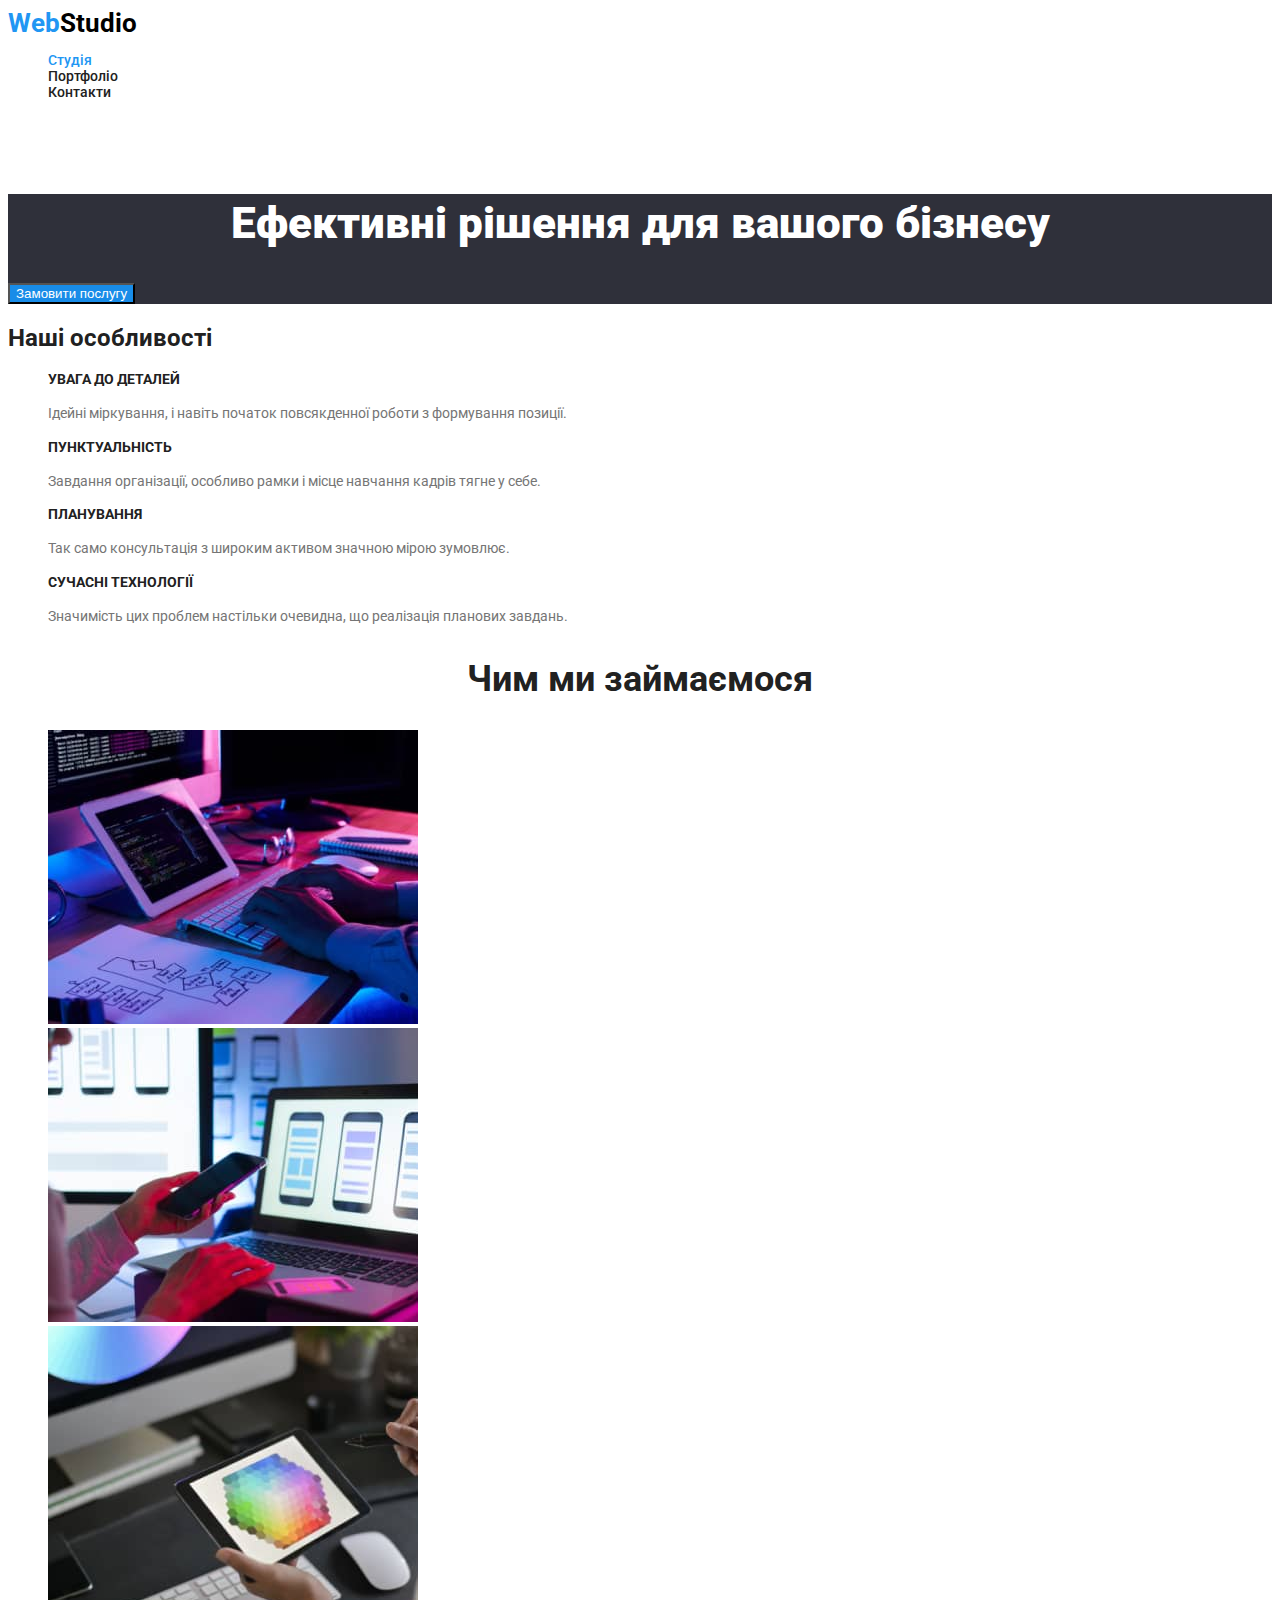
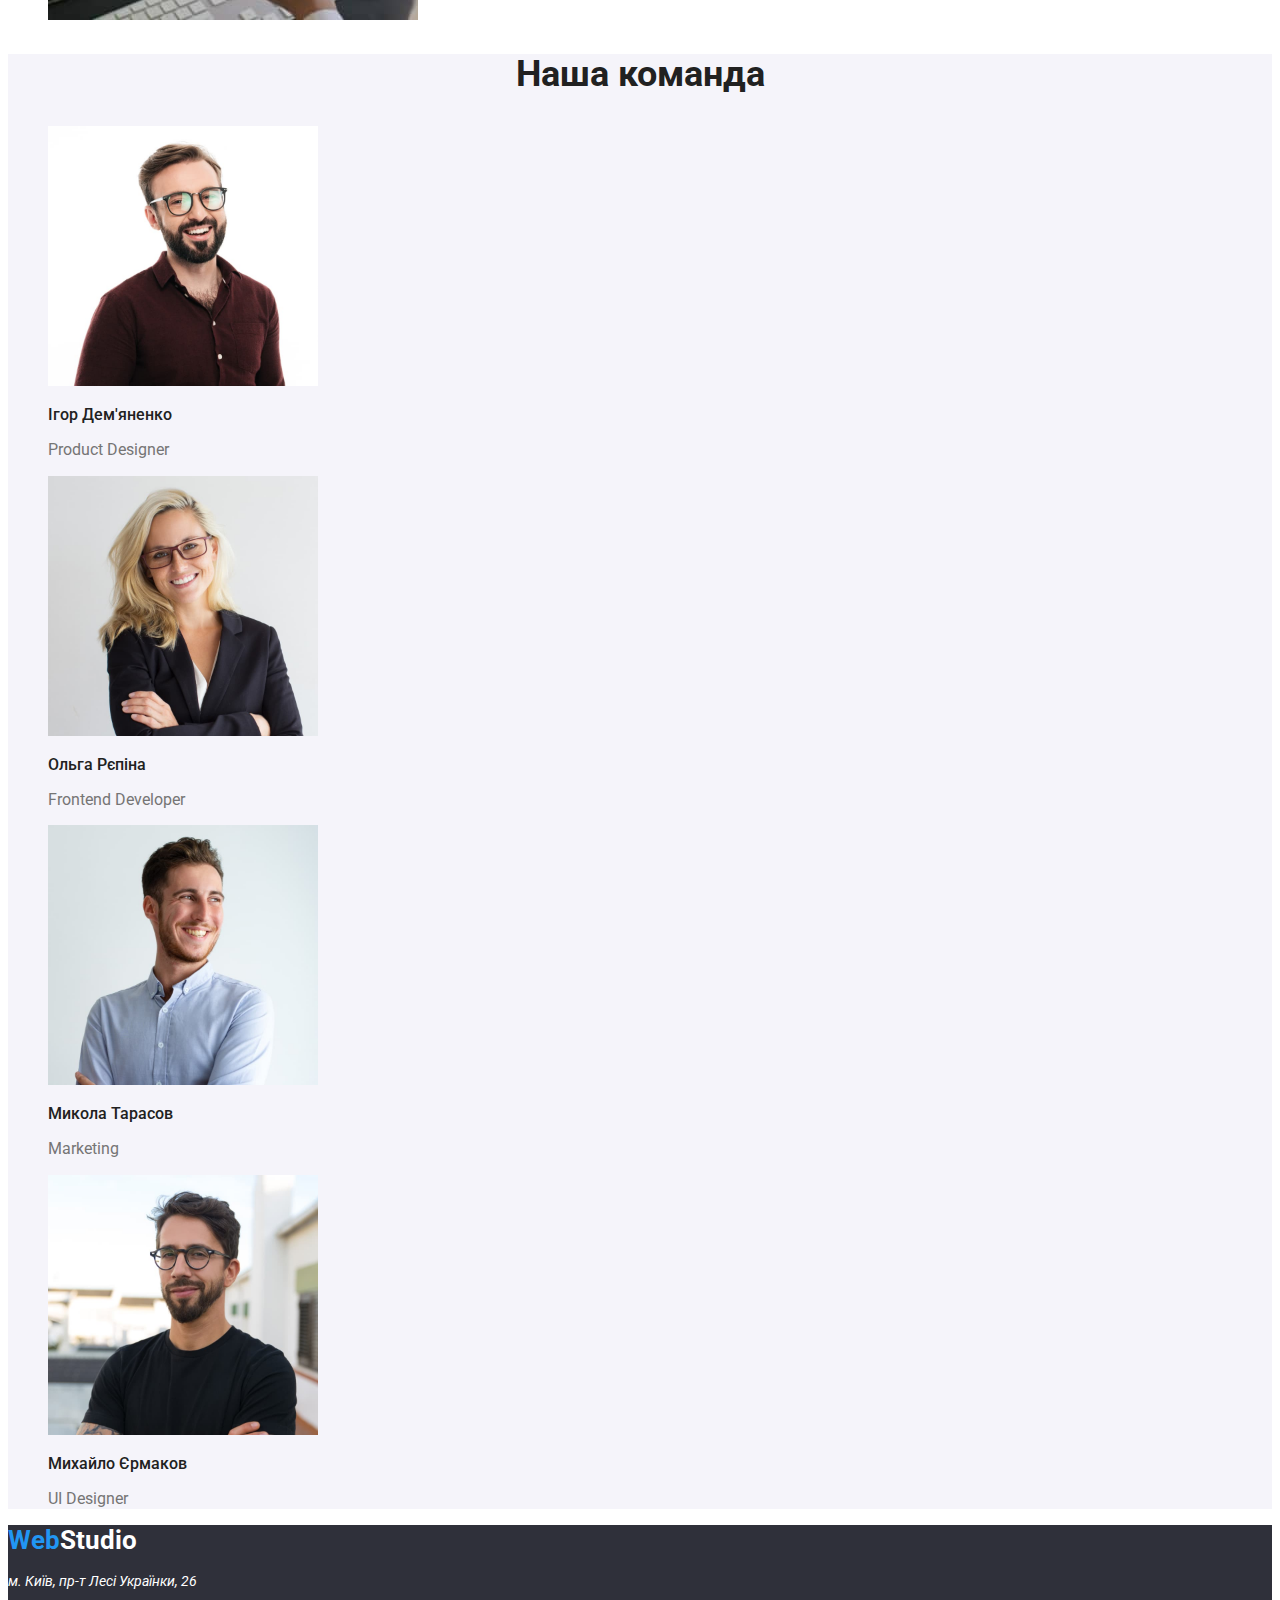
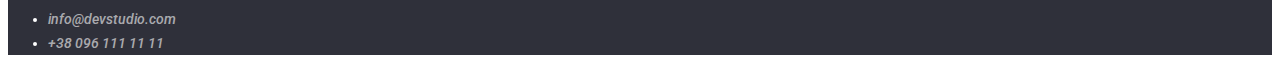
==== index.html @ 1ce07286 "update" ====
<!DOCTYPE html>
<html lang="uk">
  <head>
    <meta charset="UTF-8" />
    <meta http-equiv="X-UA-Compatible" content="IE=edge" />
    <meta name="viewport" content="width=device-width, initial-scale=1.0" />
    <title>WebStudio</title>
    <link rel="preconnect" href="https://fonts.googleapis.com" />
    <link rel="preconnect" href="https://fonts.gstatic.com" crossorigin />
    <link
      href="https://fonts.googleapis.com/css2?family=Raleway:wght@700&family=Roboto:wght@400;500;700;900&display=swap"
      rel="stylesheet"
    />
    <link rel="stylesheet" href="css/styles.css" />
  </head>
  <body>
    <!-- Шапка сайта -->
    <header class="page-header">
      <a class="site-name-head" href="./index.html"
        ><span class="color-name-site">Web</span>Studio
      </a>

      <nav>
        <ul class="list-nav">
          <li><a class="link-nav current" href="./index.html">Студія</a></li>
          <li><a class="link-nav" href="./portfolio.html">Портфоліо</a></li>
          <li><a class="link-nav" href="#">Контакти</a></li>
        </ul>
      </nav>

      <ul class="list-cont">
        <li><a class="link-cont-mail" href="mailto:info@devstudio.com">info@devstudio.com</a></li>
        <li><a class="link-cont-tel" href="tel:+380961111111">+38 096 111 11 11</a></li>
      </ul>
    </header>

    <!-- Уникальный контент страницы -->
    <main>
      <!-- Герой -->
      <section class="hero-section">
        <h1 class="hero-title">Ефективні рішення для вашого бізнесу</h1>
        <button class="hero-btn" type="button">Замовити послугу</button>
      </section>

      <!-- Особености -->
      <section class="features-section">
        <h2>Наші особливості</h2>

        <ul class="features-list">
          <li>
            <h3 class="features-title">УВАГА ДО ДЕТАЛЕЙ</h3>
            <p class="features-lead">
              Ідейні міркування, і навіть початок повсякденної роботи з формування позиції.
            </p>
          </li>
          <li>
            <h3 class="features-title">ПУНКТУАЛЬНІСТЬ</h3>
            <p class="features-lead">
              Завдання організації, особливо рамки і місце навчання кадрів тягне у себе.
            </p>
          </li>
          <li>
            <h3 class="features-title">ПЛАНУВАННЯ</h3>
            <p class="features-lead">
              Так само консультація з широким активом значною мірою зумовлює.
            </p>
          </li>
          <li>
            <h3 class="features-title">СУЧАСНІ ТЕХНОЛОГІЇ</h3>
            <p class="features-lead">
              Значимість цих проблем настільки очевидна, що реалізація планових завдань.
            </p>
          </li>
        </ul>
      </section>

      <!-- Чем мы занимаемся -->
      <section class="benefits-section">
        <h2 class="benefits-title">Чим ми займаємося</h2>

        <ul class="benefits-list">
          <li><img src="images/box1.jpg" alt="Створення сайтів" width="370" /></li>
          <li>
            <img src="images/box2.jpg" alt="Адаптація сайтів під мобільні пристрої" width="370" />
          </li>
          <li><img src="images/box3.jpg" alt="Веб дизайн" width="370" /></li>
        </ul>
      </section>

      <!-- Наша команда -->
      <section class="team-section">
        <h2 class="team-title">Наша команда</h2>

        <ul class="team-list">
          <li>
            <img src="images/teamcardIhor.jpg" alt="Фото члена команди" width="270" />

            <h3 class="team-name">Ігор Дем'яненко</h3>
            <p class="team-titul">Product Designer</p>
          </li>
          <li>
            <img src="images/teamcardOlha.jpg" alt="Фото члена команди" width="270" />

            <h3 class="team-name">Ольга Рєпіна</h3>
            <p class="team-titul">Frontend Developer</p>
          </li>
          <li>
            <img src="images/teamcardMykola.jpg" alt="Фото члена команди" width="270" />

            <h3 class="team-name">Микола Тарасов</h3>
            <p class="team-titul">Marketing</p>
          </li>
          <li>
            <img src="images/teamcardMikhailo.jpg" alt="Фото члена команди" width="270" />

            <h3 class="team-name">Михайло Єрмаков</h3>
            <p class="team-titul">UI Designer</p>
          </li>
        </ul>
      </section>
    </main>

    <!-- Футер -->
    <footer class="page-footer">
      <a class="site-name-flooter" href="./index.html"
        ><span class="color-name-site">Web</span>Studio
      </a>

      <address class="site-address">
        <p>м. Київ, пр-т Лесі Українки, 26</p>
        <ul>
          <li><a class="link-cont-mail" href="mailto:info@devstudio.com">info@devstudio.com</a></li>
          <li><a class="link-cont-tel" href="tel:+380961111111">+38 096 111 11 11</a></li>
        </ul>
      </address>
    </footer>
  </body>
</html>
---- css/styles.css ----
/* основной цвет текста #212121 */
/* вторичный цвет текста #757575 */
/* акцент текста #2196F3 */
/* белый #FFFFFF */
/* цвет фона#2F303A */
/* вторичный цвет фона #F5F4FA */

:root {
  --primary-text-color: #212121;
  --seondary-text-color: #757575;
  --accent-text-color: #2196f3;
}

body {
  font-family: 'Roboto', 'Raleway', sans-serif;
  background-color: #ffffff;
  color: var(--primary-text-color);
}

/* Шапка сайта */

.page-header {
  background-color: #ffffff;
}

/* Имя сайта */

.site-name-head {
  font-weight: 700;
  font-size: 26px;
  line-height: 1.19;
  text-decoration: none;

  color: #000000;
}

.color-name-site {
  color: var(--accent-text-color);
}

/* Навигация сайта */

.list-nav {
  list-style: none;
  font-weight: 500;
  font-size: 14px;
  line-height: 1.14;
}

.link-nav {
  text-decoration: none;
  color: var(--primary-text-color);
}

.link-nav:hover,
.link-nav:focus {
  color: var(--accent-text-color);
}

.link-nav.current {
  color: var(--accent-text-color);
}

/* Контакты сайта */

.list-cont {
  list-style: none;
}

.link-cont-mail:hover,
.link-cont-tel:hover {
  color: var(--accent-text-color);
}

.link-cont-mail,
.link-cont-tel {
  font-weight: 500;
  font-size: 14px;
  line-height: 1.14;
  color: var(--seondary-text-color);
}

/* Шапка сайта/ */

/* Уникальный контент страницы */

.hero-section {
  background-color: #2f303a;
}

.hero-title {
  font-weight: 900;
  font-size: 44px;
  line-height: 1.36;
  text-align: center;

  color: #ffffff;
}

.hero-btn {
  background-color: #188ce8;
  color: #ffffff;
  cursor: pointer;
}

.hero-btn:hover {
  background-color: var(--accent-text-color);
}

/* Особености */

.features-section {
  background-color: #ffffff;
}

.features-list {
  list-style: none;
}

.features-title {
  font-weight: 700;
  font-size: 14px;
  line-height: 1.14;
  color: var(--primary-text-color);
}

.features-lead {
  font-size: 14px;
  line-height: 1.7;
  color: var(--seondary-text-color);
}

/* Чем мы занимаемся */

.benefits-section {
  background-color: #ffffff;
}

.benefits-title {
  font-weight: 700;
  font-size: 36px;
  line-height: 1.16;
  text-align: center;
  color: var(--primary-text-color);
}

.benefits-list {
  list-style: none;
}

/* Наша команда */

.team-section {
  background-color: #f5f4fa;
}

.team-title {
  font-weight: 700;
  font-size: 36px;
  line-height: 1.16;
  text-align: center;
  color: var(--primary-text-color);
}

.team-list {
  list-style: none;
}

.team-name {
  font-weight: 500;
  font-size: 16px;
  line-height: 1.18;
  color: var(--primary-text-color);
}

.team-titul {
  font-size: 16px;
  line-height: 1.18;
  color: var(--seondary-text-color);
}

/* Фильтр */

.filtr-list {
  list-style: none;
}

.filtr-btn {
  background-color: #f5f4fa;
  color: var(--primary-text-color);
  cursor: pointer;
}

.filtr-btn:hover {
  background-color: var(--accent-text-color);
  color: #ffffff;
}

/* Наши проекты */

.projects-list {
  list-style: none;
}

.projects-subtitle {
  font-weight: 700;
  font-size: 18px;
  line-height: 2;
  color: var(--primary-text-color);
}

.projects-text {
  font-size: 16px;
  line-height: 1.87;
  color: var(--seondary-text-color);
}

/* Уникальный контент страницы/ */

/* Футер */

.page-footer {
  background-color: #2f303a;
}
.site-name-flooter {
  font-weight: 700;
  font-size: 26px;
  line-height: 1.19;
  text-decoration: none;
  color: #ffffff;
}

.site-address {
  font-size: 14px;
  line-height: 1.7;
  color: #ffffff;
}

.link-cont-mail,
.link-cont-tel {
  font-size: 14px;
  line-height: 1.7;
  text-decoration: none;
  color: rgba(255, 255, 255, 0.6);
}

.link-cont-mail:hover,
.link-cont-tel:hover {
  color: #ffffff;
}

/* Футер/*/
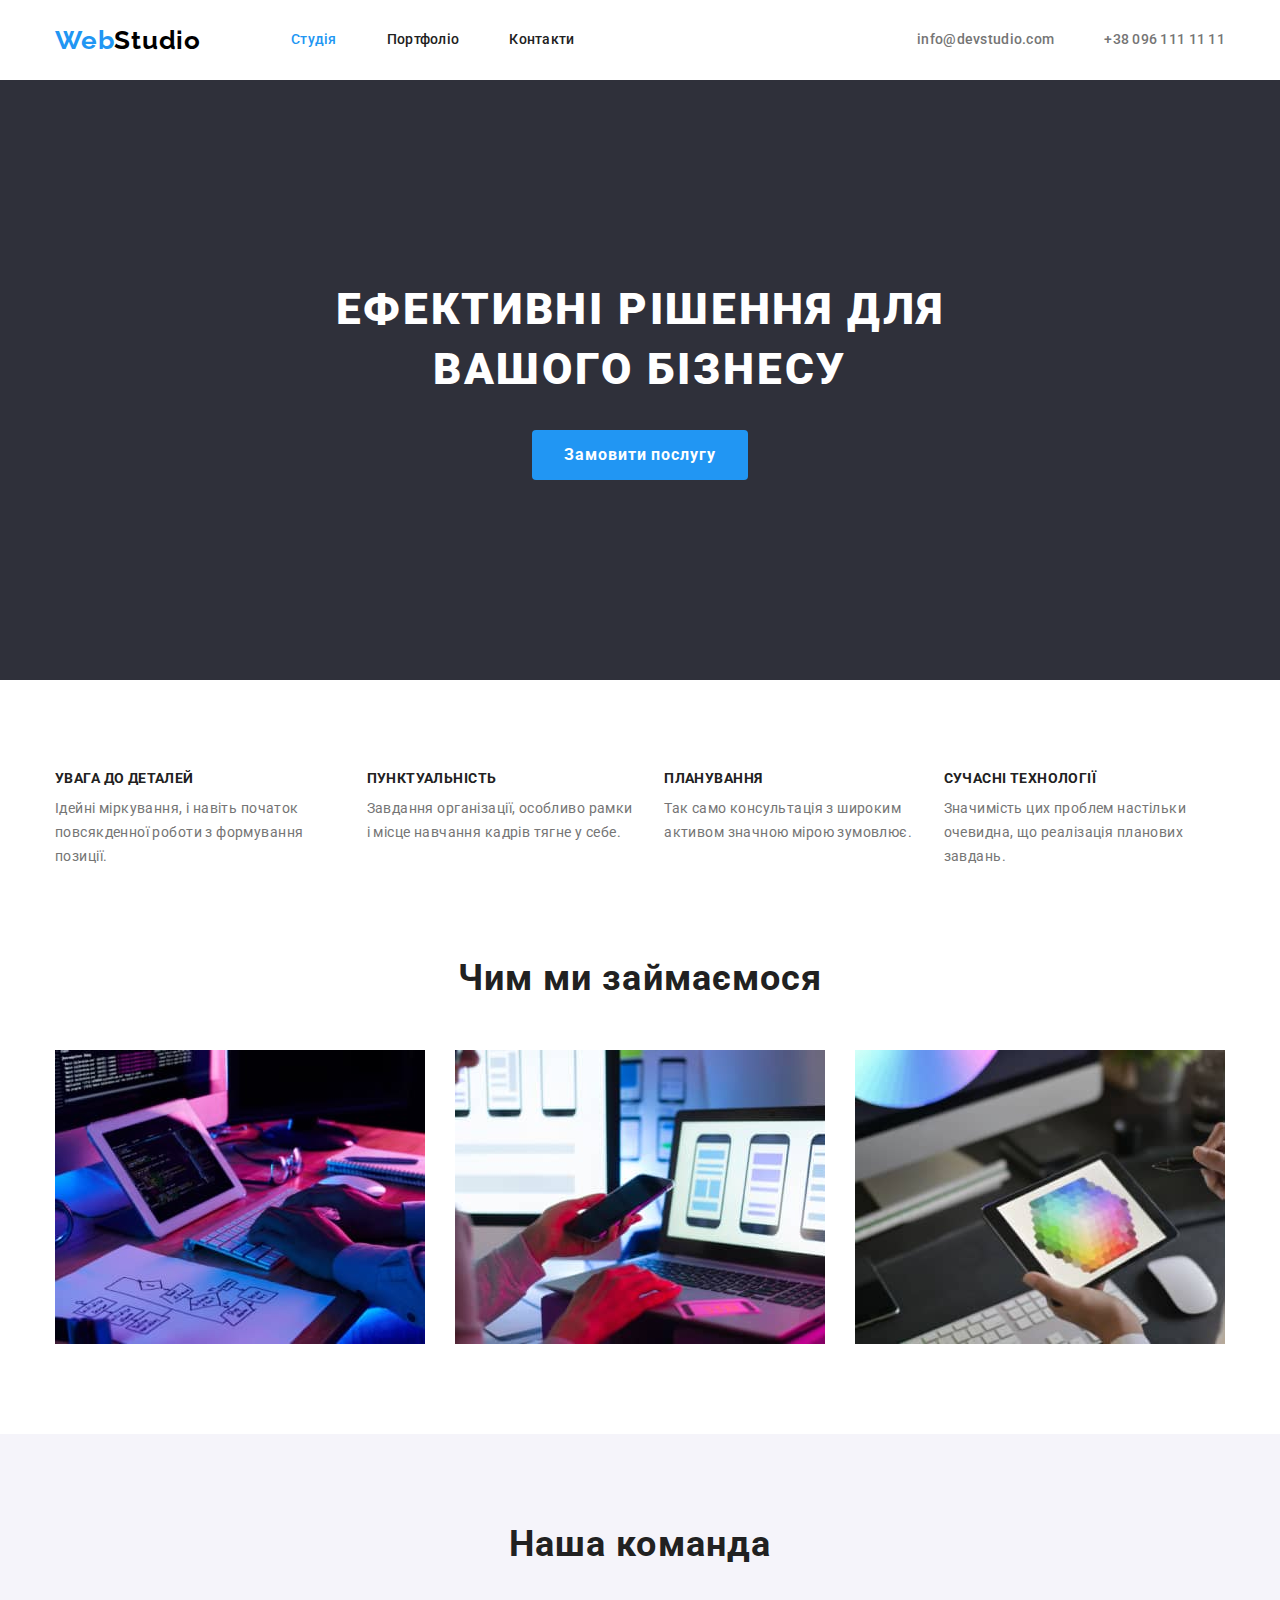
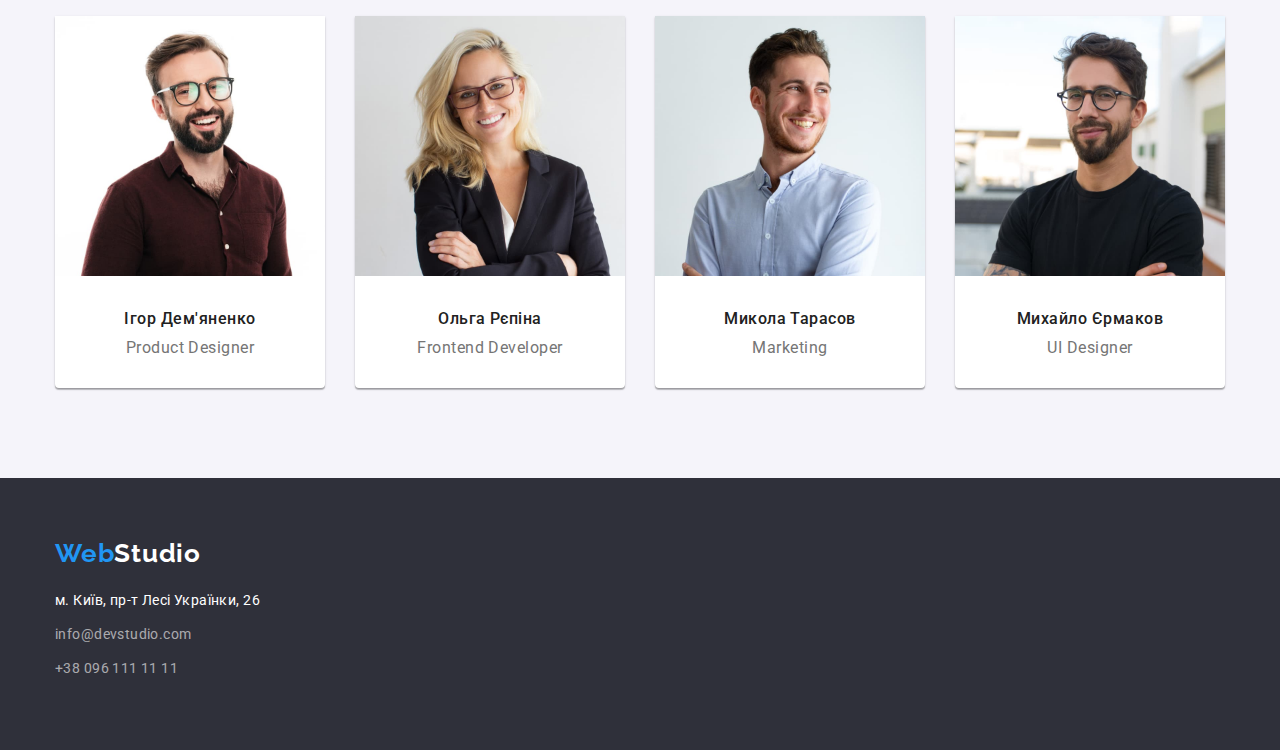
==== commit 18ed7fc3: "css studio and portfolio" ====
--- a/index.html
+++ b/index.html
@@ -11,29 +11,36 @@
       href="https://fonts.googleapis.com/css2?family=Raleway:wght@700&family=Roboto:wght@400;500;700;900&display=swap"
       rel="stylesheet"
     />
+    <link
+      rel="stylesheet"
+      href="https://cdnjs.cloudflare.com/ajax/libs/modern-normalize/1.1.0/modern-normalize.min.css"
+    />
     <link rel="stylesheet" href="css/styles.css" />
   </head>
   <body>
     <!-- Шапка сайта -->
-    <header class="page-header">
-      <a class="site-name-head" href="./index.html"
-        ><span class="color-name-site">Web</span>Studio
-      </a>
+    <div class="container">
+      <header class="page-header">
+        <a class="site-name-head" href="./index.html"
+          ><span class="color-name-site">Web</span>Studio
+        </a>
 
-      <nav>
-        <ul class="list-nav">
-          <li><a class="link-nav current" href="./index.html">Студія</a></li>
-          <li><a class="link-nav" href="./portfolio.html">Портфоліо</a></li>
-          <li><a class="link-nav" href="#">Контакти</a></li>
+        <nav class="site-nav">
+          <ul class="list-nav">
+            <li><a class="link-nav current" href="./index.html">Студія</a></li>
+            <li><a class="link-nav" href="./portfolio.html">Портфоліо</a></li>
+            <li><a class="link-nav" href="#">Контакти</a></li>
+          </ul>
+        </nav>
+
+        <ul class="list-cont">
+          <li>
+            <a class="header-cont-mail" href="mailto:info@devstudio.com">info@devstudio.com</a>
+          </li>
+          <li><a class="header-cont-tel" href="tel:+380961111111">+38 096 111 11 11</a></li>
         </ul>
-      </nav>
-
-      <ul class="list-cont">
-        <li><a class="link-cont-mail" href="mailto:info@devstudio.com">info@devstudio.com</a></li>
-        <li><a class="link-cont-tel" href="tel:+380961111111">+38 096 111 11 11</a></li>
-      </ul>
-    </header>
-
+      </header>
+    </div>
     <!-- Уникальный контент страницы -->
     <main>
       <!-- Герой -->
@@ -43,8 +50,8 @@
       </section>
 
       <!-- Особености -->
-      <section class="features-section">
-        <h2>Наші особливості</h2>
+      <section class="features-section container">
+        <h2 class="visually-hidden">Наші особливості</h2>
 
         <ul class="features-list">
           <li>
@@ -78,61 +85,95 @@
       <section class="benefits-section">
         <h2 class="benefits-title">Чим ми займаємося</h2>
 
-        <ul class="benefits-list">
-          <li><img src="images/box1.jpg" alt="Створення сайтів" width="370" /></li>
+        <ul class="benefits-list container">
           <li>
-            <img src="images/box2.jpg" alt="Адаптація сайтів під мобільні пристрої" width="370" />
+            <img class="benefits-photo" src="images/box1.jpg" alt="Створення сайтів" width="370" />
           </li>
-          <li><img src="images/box3.jpg" alt="Веб дизайн" width="370" /></li>
+          <li>
+            <img
+              class="benefits-photo"
+              src="images/box2.jpg"
+              alt="Адаптація сайтів під мобільні пристрої"
+              width="370"
+            />
+          </li>
+          <li><img class="benefits-photo" src="images/box3.jpg" alt="Веб дизайн" width="370" /></li>
         </ul>
       </section>
 
       <!-- Наша команда -->
       <section class="team-section">
         <h2 class="team-title">Наша команда</h2>
+        <div class="container">
+          <ul class="team-list">
+            <li class="team-item">
+              <img
+                class="team-photo"
+                src="images/teamcardIhor.jpg"
+                alt="Фото члена команди"
+                width="270"
+              />
 
-        <ul class="team-list">
-          <li>
-            <img src="images/teamcardIhor.jpg" alt="Фото члена команди" width="270" />
+              <h3 class="team-name">Ігор Дем'яненко</h3>
+              <p class="team-titul">Product Designer</p>
+            </li>
+            <li class="team-item">
+              <img
+                class="team-photo"
+                src="images/teamcardOlha.jpg"
+                alt="Фото члена команди"
+                width="270"
+              />
 
-            <h3 class="team-name">Ігор Дем'яненко</h3>
-            <p class="team-titul">Product Designer</p>
-          </li>
-          <li>
-            <img src="images/teamcardOlha.jpg" alt="Фото члена команди" width="270" />
+              <h3 class="team-name">Ольга Рєпіна</h3>
+              <p class="team-titul">Frontend Developer</p>
+            </li>
+            <li class="team-item">
+              <img
+                class="team-photo"
+                src="images/teamcardMykola.jpg"
+                alt="Фото члена команди"
+                width="270"
+              />
 
-            <h3 class="team-name">Ольга Рєпіна</h3>
-            <p class="team-titul">Frontend Developer</p>
-          </li>
-          <li>
-            <img src="images/teamcardMykola.jpg" alt="Фото члена команди" width="270" />
+              <h3 class="team-name">Микола Тарасов</h3>
+              <p class="team-titul">Marketing</p>
+            </li>
+            <li class="team-item">
+              <img
+                class="team-photo"
+                src="images/teamcardMikhailo.jpg"
+                alt="Фото члена команди"
+                width="270"
+              />
 
-            <h3 class="team-name">Микола Тарасов</h3>
-            <p class="team-titul">Marketing</p>
-          </li>
-          <li>
-            <img src="images/teamcardMikhailo.jpg" alt="Фото члена команди" width="270" />
-
-            <h3 class="team-name">Михайло Єрмаков</h3>
-            <p class="team-titul">UI Designer</p>
-          </li>
-        </ul>
+              <h3 class="team-name">Михайло Єрмаков</h3>
+              <p class="team-titul">UI Designer</p>
+            </li>
+          </ul>
+        </div>
       </section>
     </main>
 
     <!-- Футер -->
     <footer class="page-footer">
-      <a class="site-name-flooter" href="./index.html"
-        ><span class="color-name-site">Web</span>Studio
-      </a>
+      <div class="container">
+        <a class="site-name-flooter" href="./index.html"
+          ><span class="color-name-site">Web</span>Studio
+        </a>
 
-      <address class="site-address">
-        <p>м. Київ, пр-т Лесі Українки, 26</p>
-        <ul>
-          <li><a class="link-cont-mail" href="mailto:info@devstudio.com">info@devstudio.com</a></li>
-          <li><a class="link-cont-tel" href="tel:+380961111111">+38 096 111 11 11</a></li>
-        </ul>
-      </address>
+        <address class="address-items">
+          <p class="site-address">м. Київ, пр-т Лесі Українки, 26</p>
+          <ul class="list-footer">
+            <li class="item-footer">
+              <a class="footer-cont-mail" href="mailto:info@devstudio.com">info@devstudio.com</a>
+            </li>
+            <li class="item-footer">
+              <a class="footer-cont-tel" href="tel:+380961111111">+38 096 111 11 11</a>
+            </li>
+          </ul>
+        </address>
+      </div>
     </footer>
   </body>
 </html>
--- a/css/styles.css
+++ b/css/styles.css
@@ -5,33 +5,82 @@
 /* цвет фона#2F303A */
 /* вторичный цвет фона #F5F4FA */
 
+*,
+*::before,
+*::after {
+  box-sizing: border-box;
+  margin: 0;
+  padding: 0;
+}
+
 :root {
   --primary-text-color: #212121;
   --seondary-text-color: #757575;
   --accent-text-color: #2196f3;
+  --primary-white-color: #ffffff;
+  --primary-black-color: #000000;
+  --hero-bg-color: #2f303a;
+  --hero-btn-color: #188ce8;
+  --primary-bg-color: #f5f4fa;
+  --footer-bg-color: #2f303a;
+  --primary-border-bottom: #ececec;
+  --card-set-gap: 30px;
 }
 
 body {
-  font-family: 'Roboto', 'Raleway', sans-serif;
-  background-color: #ffffff;
-  color: var(--primary-text-color);
-}
+  font-family: 'Roboto', sans-serif;
+
+  background-color: var(--primary-white-color);
+  color: var(--primary-text-color);
+}
+
+.visually-hidden {
+  white-space: nowrap;
+  width: 1px;
+  height: 1px;
+  overflow: hidden;
+  border: 0;
+  padding: 0;
+  clip: rect(0 0 0 0);
+  clip-path: inset(50%);
+}
+
+.container {
+  width: 1200px;
+  margin: 0 auto;
+  padding: 0 15px;
+}
+
+/* * {
+  outline: 1px solid tomato;
+} */
 
 /* Шапка сайта */
 
+.header-berder-botoom {
+  border-bottom: 1px solid var(--primary-border-bottom);
+}
+
 .page-header {
-  background-color: #ffffff;
+  display: flex;
+  flex-direction: row;
+  align-items: center;
+  height: 80px;
+
+  background-color: var(--primary-white-color);
 }
 
 /* Имя сайта */
 
 .site-name-head {
+  font-family: 'Raleway';
   font-weight: 700;
   font-size: 26px;
   line-height: 1.19;
-  text-decoration: none;
-
-  color: #000000;
+  letter-spacing: 0.03em;
+  text-decoration: none;
+
+  color: var(--primary-black-color);
 }
 
 .color-name-site {
@@ -40,15 +89,27 @@
 
 /* Навигация сайта */
 
+.site-nav {
+  margin-left: 90px;
+}
+
 .list-nav {
+  display: flex;
+  flex-direction: row;
+  list-style: none;
+
+  gap: 50px;
+}
+
+.link-nav {
+  display: block;
   list-style: none;
   font-weight: 500;
   font-size: 14px;
   line-height: 1.14;
-}
-
-.link-nav {
-  text-decoration: none;
+  letter-spacing: 0.02em;
+  text-decoration: none;
+
   color: var(--primary-text-color);
 }
 
@@ -64,76 +125,117 @@
 /* Контакты сайта */
 
 .list-cont {
-  list-style: none;
-}
-
-.link-cont-mail:hover,
-.link-cont-tel:hover {
+  display: flex;
+  flex-direction: row;
+  margin-left: auto;
+  gap: 50px;
+  list-style: none;
+}
+
+.header-cont-mail,
+.header-cont-tel {
+  display: block;
+  text-decoration: none;
+  font-weight: 500;
+  font-size: 14px;
+  line-height: 1.14;
+  letter-spacing: 0.02em;
+
+  color: var(--seondary-text-color);
+}
+
+.header-cont-mail:hover,
+.header-cont-tel:hover {
   color: var(--accent-text-color);
 }
 
-.link-cont-mail,
-.link-cont-tel {
-  font-weight: 500;
-  font-size: 14px;
-  line-height: 1.14;
-  color: var(--seondary-text-color);
-}
-
 /* Шапка сайта/ */
 
 /* Уникальный контент страницы */
 
 .hero-section {
-  background-color: #2f303a;
+  display: flex;
+  flex-direction: column;
+  justify-content: center;
+  align-items: center;
+  height: 600px;
+
+  background-color: var(--hero-bg-color);
 }
 
 .hero-title {
+  width: 700px;
   font-weight: 900;
   font-size: 44px;
   line-height: 1.36;
+  letter-spacing: 0.06em;
+  margin-bottom: 30px;
+
   text-align: center;
-
-  color: #ffffff;
+  text-transform: uppercase;
+
+  color: var(--primary-white-color);
 }
 
 .hero-btn {
-  background-color: #188ce8;
-  color: #ffffff;
+  padding: 10px 32px;
+  font-weight: 700;
+  font-size: 16px;
+  line-height: 1.9;
+  letter-spacing: 0.06em;
+
+  border: none;
+  border-radius: 4px;
   cursor: pointer;
+
+  background-color: var(--accent-text-color);
+  color: var(--primary-white-color);
 }
 
 .hero-btn:hover {
-  background-color: var(--accent-text-color);
+  background-color: var(--hero-btn-color);
 }
 
 /* Особености */
 
 .features-section {
-  background-color: #ffffff;
+  margin-top: 90px;
+
+  background-color: var(--primary-white-color);
 }
 
 .features-list {
-  list-style: none;
+  display: flex;
+  flex-direction: row;
+  justify-content: space-between;
+  list-style: none;
+  gap: 30px;
 }
 
 .features-title {
+  margin-bottom: 10px;
   font-weight: 700;
   font-size: 14px;
   line-height: 1.14;
+  letter-spacing: 0.03em;
+
   color: var(--primary-text-color);
 }
 
 .features-lead {
   font-size: 14px;
   line-height: 1.7;
+  letter-spacing: 0.03em;
+
   color: var(--seondary-text-color);
 }
 
 /* Чем мы занимаемся */
 
 .benefits-section {
-  background-color: #ffffff;
+  margin-top: 90px;
+
+  background-color: var(--primary-white-color);
 }
 
 .benefits-title {
@@ -141,17 +243,31 @@
   font-size: 36px;
   line-height: 1.16;
   text-align: center;
+  letter-spacing: 0.03em;
+
   color: var(--primary-text-color);
 }
 
 .benefits-list {
-  list-style: none;
+  display: flex;
+  flex-direction: row;
+  gap: 30px;
+  margin-top: 50px;
+  list-style: none;
+}
+
+.benefits-photo {
+  display: block;
 }
 
 /* Наша команда */
 
 .team-section {
-  background-color: #f5f4fa;
+  margin-top: 90px;
+  padding-top: 90px;
+  padding-bottom: 90px;
+
+  background-color: var(--primary-bg-color);
 }
 
 .team-title {
@@ -159,59 +275,135 @@
   font-size: 36px;
   line-height: 1.16;
   text-align: center;
+  letter-spacing: 0.03em;
+
   color: var(--primary-text-color);
 }
 
 .team-list {
-  list-style: none;
+  margin-top: 50px;
+  display: flex;
+  flex-direction: row;
+  gap: 30px;
+  list-style: none;
+}
+
+.team-item {
+  width: 270px;
+
+  background-color: var(--primary-white-color);
+  box-shadow: 0px 1px 3px rgba(0, 0, 0, 0.12), 0px 1px 1px rgba(0, 0, 0, 0.14),
+    0px 2px 1px rgba(0, 0, 0, 0.2);
+  border-radius: 0px 0px 4px 4px;
+}
+
+.team-photo {
+  margin-bottom: 30px;
 }
 
 .team-name {
   font-weight: 500;
   font-size: 16px;
   line-height: 1.18;
+  letter-spacing: 0.03em;
+  margin-bottom: 10px;
+  text-align: center;
+
   color: var(--primary-text-color);
 }
 
 .team-titul {
   font-size: 16px;
   line-height: 1.18;
+  letter-spacing: 0.03em;
+  margin-bottom: 30px;
+  text-align: center;
+
   color: var(--seondary-text-color);
 }
 
-/* Фильтр */
+/* Портфолио */
+
+.projects-section {
+  margin-top: 90px;
+  margin-bottom: 90px;
+}
 
 .filtr-list {
   list-style: none;
+  padding-bottom: 50px;
+  display: flex;
+  justify-content: center;
+  gap: 10px;
 }
 
 .filtr-btn {
-  background-color: #f5f4fa;
-  color: var(--primary-text-color);
+  font-weight: 500;
+  font-size: 16px;
+  line-height: 1.62;
+  letter-spacing: 0.03em;
   cursor: pointer;
+  border: none;
+  border-radius: 4px;
+  padding: 6px 22px;
+
+  background-color: var(--primary-bg-color);
+  color: var(--primary-text-color);
 }
 
 .filtr-btn:hover {
   background-color: var(--accent-text-color);
-  color: #ffffff;
-}
-
-/* Наши проекты */
-
-.projects-list {
-  list-style: none;
+  color: var(--primary-white-color);
+}
+
+.projects-card-set {
+  padding: 0;
+  margin: 0;
+  list-style: none;
+  display: flex;
+  flex-wrap: wrap;
+  gap: 30px;
+}
+
+.projects-items {
+  max-width: 370px;
+  border: 1px solid var(--primary-bg-color);
+}
+
+.projects-items:hover {
+  box-shadow: 0px 1px 1px rgba(0, 0, 0, 0.12), 0px 4px 4px rgba(0, 0, 0, 0.06),
+    1px 4px 6px rgba(0, 0, 0, 0.16);
+}
+
+.projects-link {
+  text-decoration: none;
+}
+
+.projects-photo {
+  display: block;
+  margin-bottom: 20px;
 }
 
 .projects-subtitle {
   font-weight: 700;
   font-size: 18px;
   line-height: 2;
+  letter-spacing: 0.06em;
+  margin-left: 24px;
+  margin-right: 24px;
+  margin-bottom: 5px;
+
   color: var(--primary-text-color);
 }
 
 .projects-text {
   font-size: 16px;
   line-height: 1.87;
+  letter-spacing: 0.03em;
+  margin-left: 24px;
+  margin-right: 24px;
+  margin-bottom: 20px;
+
   color: var(--seondary-text-color);
 }
 
@@ -220,33 +412,57 @@
 /* Футер */
 
 .page-footer {
-  background-color: #2f303a;
+  padding-top: 60px;
+
+  padding-bottom: 60px;
+
+  background-color: var(--footer-bg-color);
 }
 .site-name-flooter {
+  display: inline-block;
+  font-family: 'Raleway';
   font-weight: 700;
   font-size: 26px;
   line-height: 1.19;
   text-decoration: none;
-  color: #ffffff;
+  margin-bottom: 20px;
+  width: 145px;
+  letter-spacing: 0.03em;
+
+  color: var(--primary-white-color);
+}
+
+.address-items {
+  width: 230px;
+  font-style: normal;
 }
 
 .site-address {
   font-size: 14px;
   line-height: 1.7;
-  color: #ffffff;
-}
-
-.link-cont-mail,
-.link-cont-tel {
+  letter-spacing: 0.03em;
+  margin-bottom: 10px;
+
+  color: var(--primary-white-color);
+}
+
+.list-footer {
+  list-style: none;
+}
+
+.item-footer {
+  margin-bottom: 10px;
+}
+
+.footer-cont-mail,
+.footer-cont-tel {
+  display: block;
   font-size: 14px;
   line-height: 1.7;
   text-decoration: none;
+  letter-spacing: 0.03em;
+
   color: rgba(255, 255, 255, 0.6);
 }
 
-.link-cont-mail:hover,
-.link-cont-tel:hover {
-  color: #ffffff;
-}
-
 /* Футер/*/
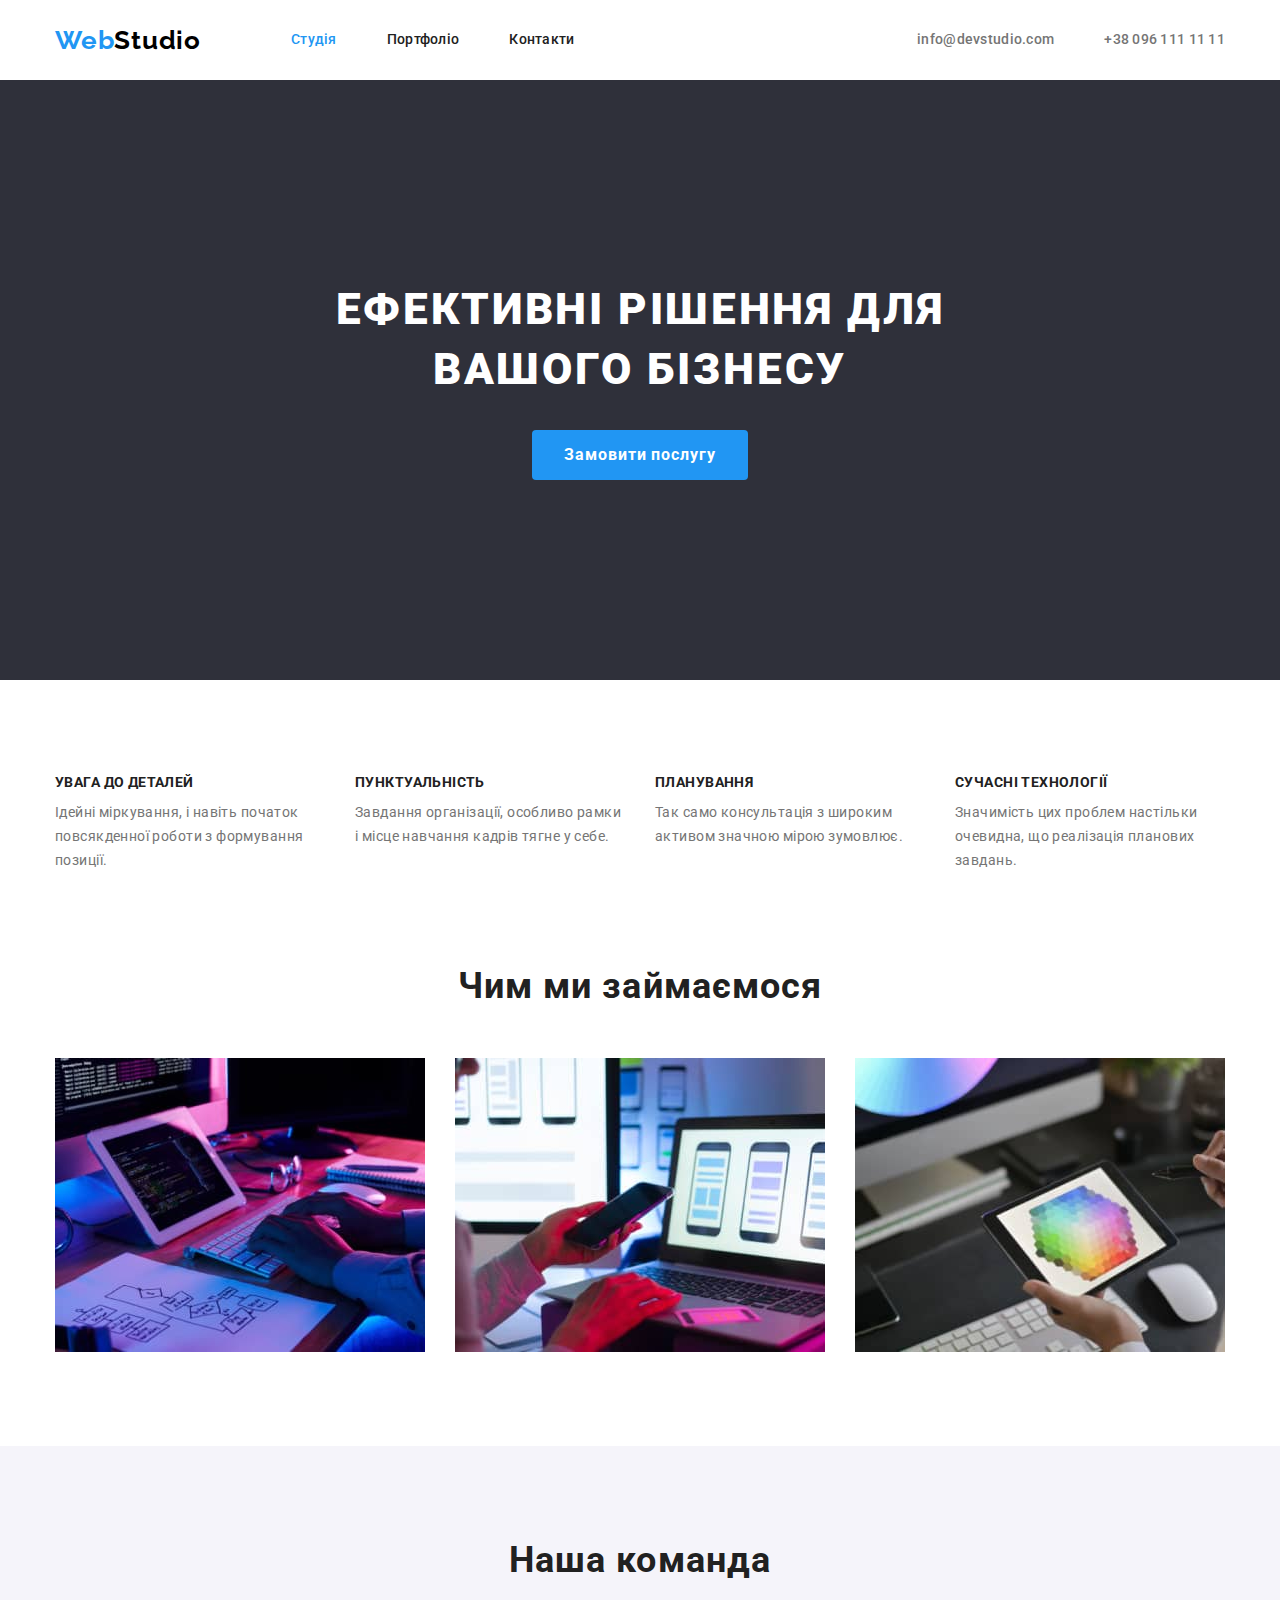
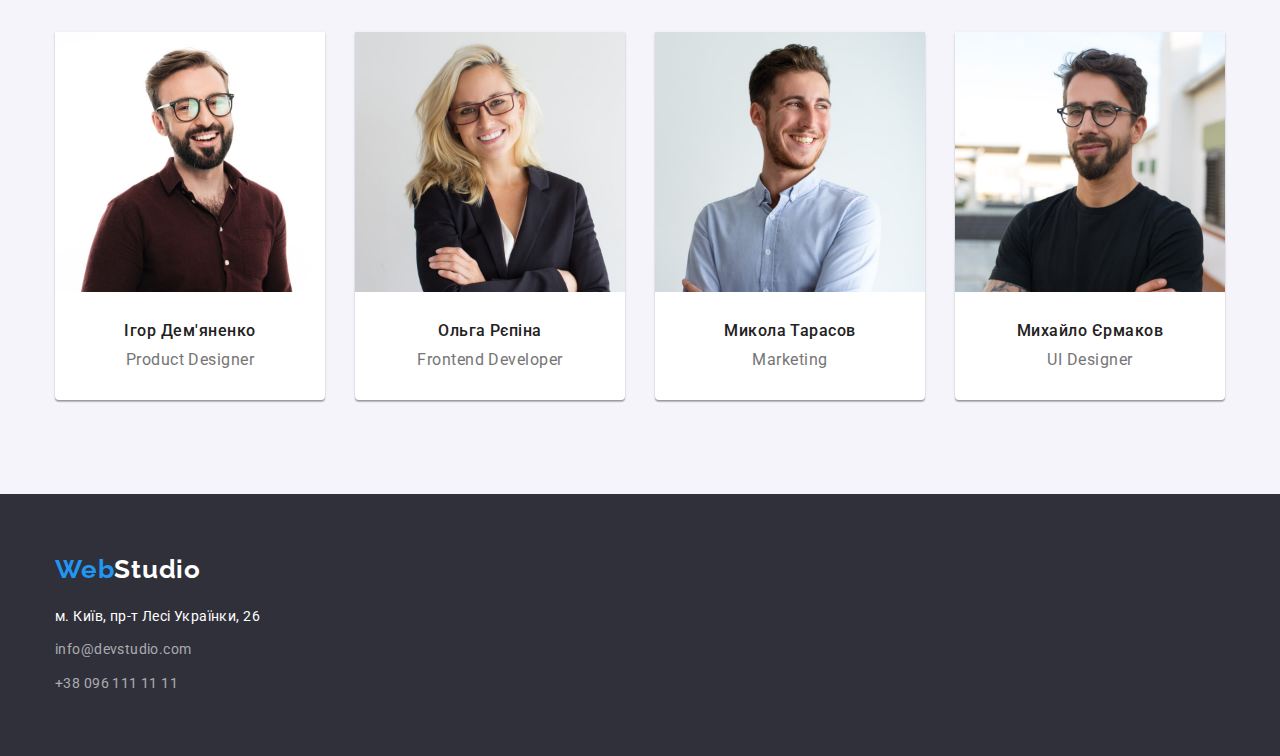
==== commit 75c702c2: "fix Flex-box" ====
--- a/index.html
+++ b/index.html
@@ -19,8 +19,9 @@
   </head>
   <body>
     <!-- Шапка сайта -->
-    <div class="container">
-      <header class="page-header">
+
+    <header>
+      <div class="container-header">
         <a class="site-name-head" href="./index.html"
           ><span class="color-name-site">Web</span>Studio
         </a>
@@ -39,72 +40,85 @@
           </li>
           <li><a class="header-cont-tel" href="tel:+380961111111">+38 096 111 11 11</a></li>
         </ul>
-      </header>
-    </div>
+      </div>
+    </header>
+
     <!-- Уникальный контент страницы -->
     <main>
       <!-- Герой -->
       <section class="hero-section">
-        <h1 class="hero-title">Ефективні рішення для вашого бізнесу</h1>
-        <button class="hero-btn" type="button">Замовити послугу</button>
+        <div class="container">
+          <h1 class="hero-title">Ефективні рішення для вашого бізнесу</h1>
+          <button class="hero-btn" type="button">Замовити послугу</button>
+        </div>
       </section>
 
       <!-- Особености -->
-      <section class="features-section container">
-        <h2 class="visually-hidden">Наші особливості</h2>
-
-        <ul class="features-list">
-          <li>
-            <h3 class="features-title">УВАГА ДО ДЕТАЛЕЙ</h3>
-            <p class="features-lead">
-              Ідейні міркування, і навіть початок повсякденної роботи з формування позиції.
-            </p>
-          </li>
-          <li>
-            <h3 class="features-title">ПУНКТУАЛЬНІСТЬ</h3>
-            <p class="features-lead">
-              Завдання організації, особливо рамки і місце навчання кадрів тягне у себе.
-            </p>
-          </li>
-          <li>
-            <h3 class="features-title">ПЛАНУВАННЯ</h3>
-            <p class="features-lead">
-              Так само консультація з широким активом значною мірою зумовлює.
-            </p>
-          </li>
-          <li>
-            <h3 class="features-title">СУЧАСНІ ТЕХНОЛОГІЇ</h3>
-            <p class="features-lead">
-              Значимість цих проблем настільки очевидна, що реалізація планових завдань.
-            </p>
-          </li>
-        </ul>
+      <section class="features-section">
+        <div class="container">
+          <h2 class="visually-hidden">Наші особливості</h2>
+          <ul class="features-list">
+            <li class="features-item">
+              <h3 class="features-title">УВАГА ДО ДЕТАЛЕЙ</h3>
+              <p class="features-lead">
+                Ідейні міркування, і навіть початок повсякденної роботи з формування позиції.
+              </p>
+            </li>
+            <li class="features-item">
+              <h3 class="features-title">ПУНКТУАЛЬНІСТЬ</h3>
+              <p class="features-lead">
+                Завдання організації, особливо рамки і місце навчання кадрів тягне у себе.
+              </p>
+            </li>
+            <li class="features-item">
+              <h3 class="features-title">ПЛАНУВАННЯ</h3>
+              <p class="features-lead">
+                Так само консультація з широким активом значною мірою зумовлює.
+              </p>
+            </li>
+            <li class="features-item">
+              <h3 class="features-title">СУЧАСНІ ТЕХНОЛОГІЇ</h3>
+              <p class="features-lead">
+                Значимість цих проблем настільки очевидна, що реалізація планових завдань.
+              </p>
+            </li>
+          </ul>
+        </div>
       </section>
 
       <!-- Чем мы занимаемся -->
       <section class="benefits-section">
-        <h2 class="benefits-title">Чим ми займаємося</h2>
+        <div class="container">
+          <h2 class="benefits-title">Чим ми займаємося</h2>
 
-        <ul class="benefits-list container">
-          <li>
-            <img class="benefits-photo" src="images/box1.jpg" alt="Створення сайтів" width="370" />
-          </li>
-          <li>
-            <img
-              class="benefits-photo"
-              src="images/box2.jpg"
-              alt="Адаптація сайтів під мобільні пристрої"
-              width="370"
-            />
-          </li>
-          <li><img class="benefits-photo" src="images/box3.jpg" alt="Веб дизайн" width="370" /></li>
-        </ul>
+          <ul class="benefits-list">
+            <li>
+              <img
+                class="benefits-photo"
+                src="images/box1.jpg"
+                alt="Створення сайтів"
+                width="370"
+              />
+            </li>
+            <li>
+              <img
+                class="benefits-photo"
+                src="images/box2.jpg"
+                alt="Адаптація сайтів під мобільні пристрої"
+                width="370"
+              />
+            </li>
+            <li>
+              <img class="benefits-photo" src="images/box3.jpg" alt="Веб дизайн" width="370" />
+            </li>
+          </ul>
+        </div>
       </section>
 
       <!-- Наша команда -->
       <section class="team-section">
-        <h2 class="team-title">Наша команда</h2>
         <div class="container">
+          <h2 class="team-title">Наша команда</h2>
           <ul class="team-list">
             <li class="team-item">
               <img
@@ -113,9 +127,10 @@
                 alt="Фото члена команди"
                 width="270"
               />
-
-              <h3 class="team-name">Ігор Дем'яненко</h3>
-              <p class="team-titul">Product Designer</p>
+              <div class="box-team-description">
+                <h3 class="team-name">Ігор Дем'яненко</h3>
+                <p class="team-titul">Product Designer</p>
+              </div>
             </li>
             <li class="team-item">
               <img
@@ -124,9 +139,10 @@
                 alt="Фото члена команди"
                 width="270"
               />
-
-              <h3 class="team-name">Ольга Рєпіна</h3>
-              <p class="team-titul">Frontend Developer</p>
+              <div class="box-team-description">
+                <h3 class="team-name">Ольга Рєпіна</h3>
+                <p class="team-titul">Frontend Developer</p>
+              </div>
             </li>
             <li class="team-item">
               <img
@@ -135,9 +151,10 @@
                 alt="Фото члена команди"
                 width="270"
               />
-
-              <h3 class="team-name">Микола Тарасов</h3>
-              <p class="team-titul">Marketing</p>
+              <div class="box-team-description">
+                <h3 class="team-name">Микола Тарасов</h3>
+                <p class="team-titul">Marketing</p>
+              </div>
             </li>
             <li class="team-item">
               <img
@@ -146,9 +163,10 @@
                 alt="Фото члена команди"
                 width="270"
               />
-
-              <h3 class="team-name">Михайло Єрмаков</h3>
-              <p class="team-titul">UI Designer</p>
+              <div class="box-team-description">
+                <h3 class="team-name">Михайло Єрмаков</h3>
+                <p class="team-titul">UI Designer</p>
+              </div>
             </li>
           </ul>
         </div>
--- a/css/styles.css
+++ b/css/styles.css
@@ -51,6 +51,17 @@
   padding: 0 15px;
 }
 
+.container-header {
+  width: 1200px;
+  margin: 0 auto;
+  padding: 0 15px;
+  display: flex;
+  flex-direction: row;
+  align-items: center;
+
+  background-color: var(--primary-white-color);
+}
+
 /* * {
   outline: 1px solid tomato;
 } */
@@ -61,15 +72,6 @@
   border-bottom: 1px solid var(--primary-border-bottom);
 }
 
-.page-header {
-  display: flex;
-  flex-direction: row;
-  align-items: center;
-  height: 80px;
-
-  background-color: var(--primary-white-color);
-}
-
 /* Имя сайта */
 
 .site-name-head {
@@ -103,6 +105,8 @@
 
 .link-nav {
   display: block;
+  padding-top: 32px;
+  padding-bottom: 32px;
   list-style: none;
   font-weight: 500;
   font-size: 14px;
@@ -135,6 +139,8 @@
 .header-cont-mail,
 .header-cont-tel {
   display: block;
+  padding-top: 32px;
+  padding-bottom: 32px;
   text-decoration: none;
   font-weight: 500;
   font-size: 14px;
@@ -154,16 +160,15 @@
 /* Уникальный контент страницы */
 
 .hero-section {
-  display: flex;
-  flex-direction: column;
-  justify-content: center;
-  align-items: center;
-  height: 600px;
-
+  padding-top: 200px;
+  padding-bottom: 200px;
+  text-align: center;
   background-color: var(--hero-bg-color);
 }
 
 .hero-title {
+  margin-left: auto;
+  margin-right: auto;
   width: 700px;
   font-weight: 900;
   font-size: 44px;
@@ -199,7 +204,8 @@
 /* Особености */
 
 .features-section {
-  margin-top: 90px;
+  padding-top: 94px;
+  padding-bottom: 94px;
 
   background-color: var(--primary-white-color);
 }
@@ -212,6 +218,10 @@
   gap: 30px;
 }
 
+.features-item {
+  flex-basis: 270px;
+}
+
 .features-title {
   margin-bottom: 10px;
   font-weight: 700;
@@ -233,8 +243,7 @@
 /* Чем мы занимаемся */
 
 .benefits-section {
-  margin-top: 90px;
-
+  padding-bottom: 94px;
   background-color: var(--primary-white-color);
 }
 
@@ -250,7 +259,6 @@
 
 .benefits-list {
   display: flex;
-  flex-direction: row;
   gap: 30px;
   margin-top: 50px;
   list-style: none;
@@ -262,10 +270,14 @@
 
 /* Наша команда */
 
+.box-team-description {
+  padding-top: 30px;
+  padding-bottom: 30px;
+}
+
 .team-section {
-  margin-top: 90px;
-  padding-top: 90px;
-  padding-bottom: 90px;
+  padding-top: 94px;
+  padding-bottom: 94px;
 
   background-color: var(--primary-bg-color);
 }
@@ -298,7 +310,7 @@
 }
 
 .team-photo {
-  margin-bottom: 30px;
+  display: block;
 }
 
 .team-name {
@@ -316,7 +328,6 @@
   font-size: 16px;
   line-height: 1.18;
   letter-spacing: 0.03em;
-  margin-bottom: 30px;
   text-align: center;
 
   color: var(--seondary-text-color);
@@ -325,8 +336,8 @@
 /* Портфолио */
 
 .projects-section {
-  margin-top: 90px;
-  margin-bottom: 90px;
+  padding-top: 94px;
+  padding-bottom: 94px;
 }
 
 .filtr-list {
@@ -367,7 +378,6 @@
 
 .projects-items {
   max-width: 370px;
-  border: 1px solid var(--primary-bg-color);
 }
 
 .projects-items:hover {
@@ -375,13 +385,18 @@
     1px 4px 6px rgba(0, 0, 0, 0.16);
 }
 
+.card-text {
+  padding: 20px 24px;
+  border: 1px solid var(--primary-bg-color);
+  border-top-style: none;
+}
+
 .projects-link {
   text-decoration: none;
 }
 
 .projects-photo {
   display: block;
-  margin-bottom: 20px;
 }
 
 .projects-subtitle {
@@ -389,10 +404,8 @@
   font-size: 18px;
   line-height: 2;
   letter-spacing: 0.06em;
-  margin-left: 24px;
-  margin-right: 24px;
-  margin-bottom: 5px;
-
+
+  margin-bottom: 4px;
   color: var(--primary-text-color);
 }
 
@@ -400,9 +413,6 @@
   font-size: 16px;
   line-height: 1.87;
   letter-spacing: 0.03em;
-  margin-left: 24px;
-  margin-right: 24px;
-  margin-bottom: 20px;
 
   color: var(--seondary-text-color);
 }
@@ -454,6 +464,10 @@
   margin-bottom: 10px;
 }
 
+.item-footer:last-child {
+  margin-bottom: 0;
+}
+
 .footer-cont-mail,
 .footer-cont-tel {
   display: block;
